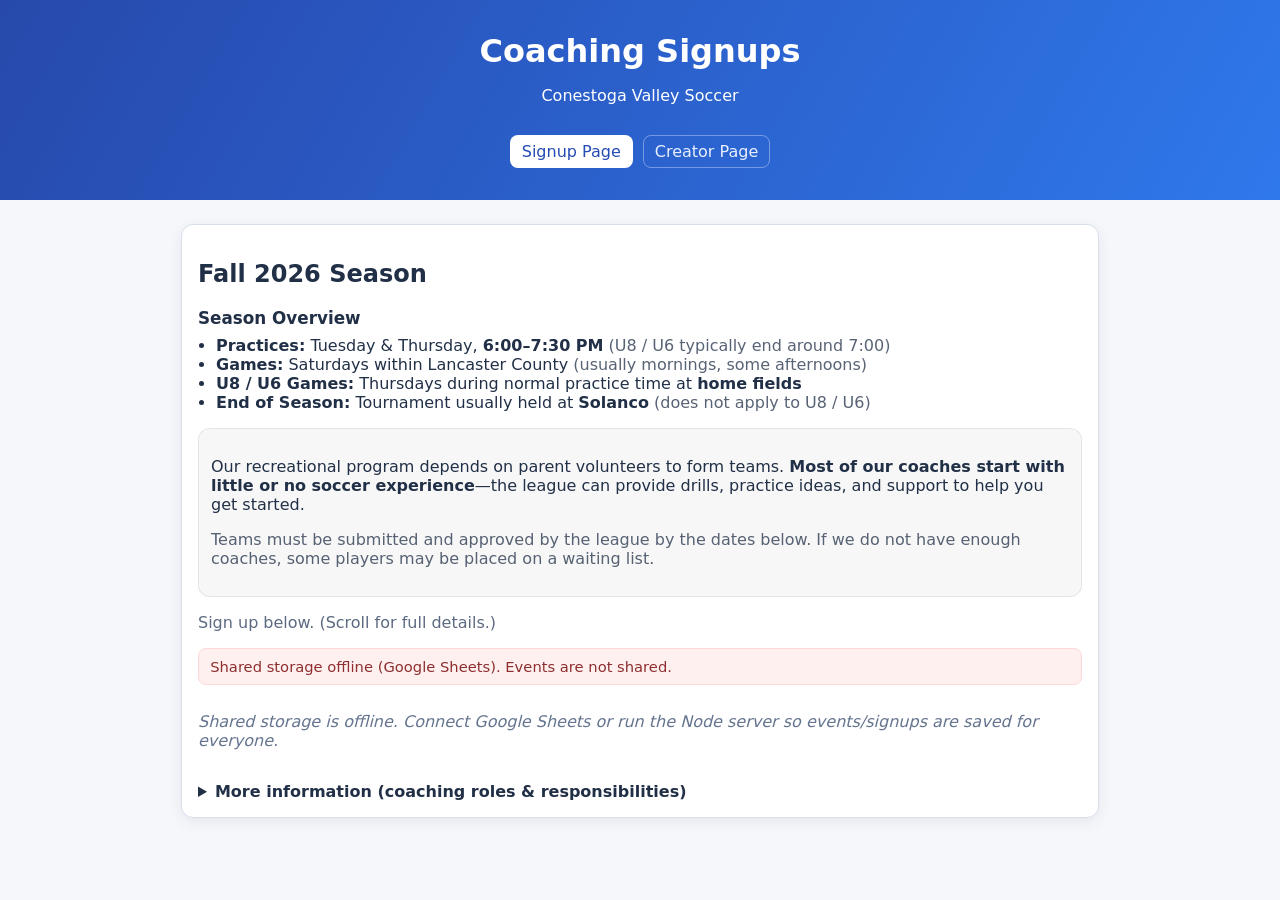
==== index.html @ 2c92e205 "Add files via upload" ====
<!doctype html>
<html lang="en">
<head>
    <meta charset="UTF-8" />
    <meta name="viewport" content="width=device-width, initial-scale=1.0" />
    <title>CV Soccer | Volunteer Signup</title>
    <link rel="stylesheet" href="styles.css" />
</head>
<body data-page="signup">
    <header class="topbar">
        <h1>Coaching Signups</h1>
        <p>Conestoga Valley Soccer</p>
        <nav class="topnav">
            <a href="index.html" class="active">Signup Page</a>
            <a href="create.html">Creator Page</a>
        </nav>
    </header>

    <main class="layout single">
        <section class="card">
            <h2>Fall 2026 Season</h2>

            <!-- QUICK SUMMARY (TOP) -->
            <div class="info-block">
                <h3 class="info-title">Season Overview</h3>
                <ul class="info-list">
                    <li><strong>Practices:</strong> Tuesday & Thursday, <strong>6:00–7:30 PM</strong> <span class="muted">(U8 / U6 typically end around 7:00)</span></li>
                    <li><strong>Games:</strong> Saturdays within Lancaster County <span class="muted">(usually mornings, some afternoons)</span></li>
                    <li><strong>U8 / U6 Games:</strong> Thursdays during normal practice time at <strong>home fields</strong></li>
                    <li><strong>End of Season:</strong> Tournament usually held at <strong>Solanco</strong> <span class="muted">(does not apply to U8 / U6)</span></li>
                </ul>
            </div>

            <!-- VOLUNTEER ENCOURAGEMENT (ABOVE SIGNUPS) -->
            <div class="callout">
                
                <p>
                    Our recreational program depends on parent volunteers to form teams.
                    <strong>Most of our coaches start with little or no soccer experience</strong>—the league can provide drills,
                    practice ideas, and support to help you get started.
                </p>
               
                <p class="muted" style="margin-top: 8px;">
                    Teams must be submitted and approved by the league by the dates below. If we do not have enough coaches, some players may be placed on a waiting list.
                </p>
            </div>

            <!-- SHORT LABEL ABOVE THE LIST -->
            <p class="helper-text">Sign up below. (Scroll for full details.)</p>

            <!-- Your existing status + list -->
            <p id="sync-status" class="sync-status" data-type="info">Checking shared storage...</p>
            <div id="public-event-list" class="stack"></div>

            <!-- FULL DETAILS (BOTTOM) -->
            <details class="details-block">
                <summary>More information (coaching roles & responsibilities)</summary>

                <div class="details-inner">
                    <h4>Head Coach Responsibilities</h4>
                    <ul>
                        <li>Parent communications about schedule changes, uniforms, and team updates</li>
                        <li>Organizing and running practices</li>
                        <li>Contacting the opposing coach prior to the game to confirm details</li>
                        <li>Providing payment to the referee for home games</li>
                        <li>Entering game scores online</li>
                    </ul>

                    <h4>Assistant Coach Responsibilities</h4>
                    <ul>
                        <li>Supporting the head coach during practices and games</li>
                        <li>Fulfilling head coach duties when the head coach is not present</li>
                        <li>Helping keep players on task and engaged</li>
                    </ul>

                    <h4>Schedule Details</h4>
                    <ul>
                        <li><strong>Practices:</strong> Tuesday & Thursday, 6:00–7:30 PM (U8 / U6 typically end at 7:00)</li>
                        <li><strong>Games:</strong> Saturdays within Lancaster County (usually mornings, some afternoons)</li>
                        <li><strong>U8 / U6 Games:</strong> Home games on Thursdays during normal practice time</li>
                        <li><strong>End-of-season:</strong> Tournament at Solanco</li>
                    </ul>
                </div>
            </details>

        </section>
    </main>

    <div id="loadingOverlay" class="loading-overlay hidden">
        <div class="spinner"></div>
        <div class="loading-text">Updating...</div>
    </div>


    <script src="config.js"></script>
    <script src="app.js"></script>
</body>
</html>
---- styles.css ----
:root {
    color-scheme: light;
    font-family: Inter, system-ui, -apple-system, sans-serif;
    --bg: #f5f7fb;
    --card: #ffffff;
    --accent: #325cda;
    --accent-dark: #2147b7;
    --text: #213047;
    --line: #d8dfeb;
}

* {
    box-sizing: border-box;
}

body {
    margin: 0;
    background: var(--bg);
    color: var(--text);
}

.topbar {
    background: linear-gradient(120deg, #2749ac, #2f78eb);
    color: #fff;
    padding: 2rem 1rem;
    text-align: center;
}

    .topbar h1 {
        margin: 0;
    }

.topnav {
    margin-top: 0.9rem;
    display: inline-flex;
    gap: 0.6rem;
}

    .topnav a {
        color: #e8efff;
        text-decoration: none;
        border: 1px solid rgba(255, 255, 255, 0.35);
        padding: 0.35rem 0.7rem;
        border-radius: 8px;
    }

        .topnav a.active {
            background: #fff;
            color: #244ab3;
        }

.layout {
    max-width: 1150px;
    margin: 1.5rem auto;
    padding: 0 1rem;
    display: grid;
    gap: 1rem;
    grid-template-columns: repeat(auto-fit, minmax(340px, 1fr));
}

    .layout.single {
        grid-template-columns: 1fr;
        max-width: 950px;
    }

.card {
    background: var(--card);
    border: 1px solid var(--line);
    border-radius: 12px;
    padding: 1rem;
    box-shadow: 0 4px 14px rgba(35, 56, 94, 0.08);
}

.stack {
    display: grid;
    gap: 0.75rem;
}

label,
legend {
    font-size: 0.92rem;
    font-weight: 600;
}

input,
textarea,
button {
    width: 100%;
    border-radius: 8px;
    border: 1px solid var(--line);
    font: inherit;
    padding: 0.65rem 0.8rem;
}

button {
    cursor: pointer;
    background: var(--accent);
    color: #fff;
    font-weight: 600;
    border: none;
}

    button:hover {
        background: var(--accent-dark);
    }

    button.secondary {
        background: #e9eefb;
        color: var(--accent);
    }

    button.danger {
        background: #ffe7e7;
        color: #c22929;
    }

fieldset {
    border: 1px solid var(--line);
    border-radius: 8px;
    padding: 0.75rem;
    margin: 0;
}

.drag-handle {
  cursor: grab;
  user-select: none;
  padding: 6px 10px;
  border-radius: 8px;
  line-height: 1;
}

.drag-handle:active {
  cursor: grabbing;
}

.drag-ghost {
  opacity: 0.5;
}

.info-block {
  margin: 12px 0 16px;
}

.info-title {
  margin: 0 0 8px;
  font-size: 1.05rem;
}

.info-list {
  margin: 0;
  padding-left: 18px;
}

.muted {
  opacity: 0.75;
}

.callout {
  margin: 12px 0 16px;
  padding: 12px;
  border-radius: 12px;
  border: 1px solid rgba(0,0,0,0.08);
  background: rgba(0,0,0,0.03);
}

.details-block {
  margin-top: 16px;
}

.details-block summary {
  cursor: pointer;
  font-weight: 600;
}

.details-inner {
  margin-top: 12px;
}

.details-inner h4 {
  margin: 14px 0 6px;
}

.slot-row {
    display: grid;
    gap: 0.5rem;
    grid-template-columns: 1fr 90px 40px;
    align-items: center;
}

.event {
    border: 1px solid var(--line);
    border-radius: 8px;
    padding: 0.9rem;
}

    .event h3 {
        margin: 0 0 0.3rem;
    }

.event-head{
  display:flex;
  align-items:center;
  gap:12px;
}

.event-head h3{
  flex:1;
  margin:0;
}

/* Right-side buttons */
.event-actions{
  display:flex;
  gap:8px;
  align-items:center;
  flex-wrap:wrap;     /* if narrow, they wrap nicely */
}

.event-actions button{
  width:auto !important;
  padding:8px 12px;
}

.modal::backdrop { background: rgba(0,0,0,0.4); }

.modal-card {
  border: 0;
  padding: 16px;
  min-width: min(520px, 92vw);
}

.edit-slots{
  display:flex;
  flex-direction:column;
  gap:10px;
  margin:10px 0 14px;
}

.edit-slot-row{
  display:grid;
  grid-template-columns: 1fr 120px auto;
  gap:10px;
  align-items:center;
}

.edit-slot-row small{
  opacity:0.75;
}



.modal-card label { display:block; margin: 10px 0; }
.modal-card input, .modal-card textarea { width: 100%; }

.modal-actions {
  display:flex;
  justify-content:flex-end;
  gap: 10px;
  margin-top: 14px;
}

.event-meta {
    color: #627089;
    font-size: 0.9rem;
    margin-bottom: 0.5rem;
}

.slot,
.admin-slot {
    background: #f9fbff;
    border: 1px solid #e5ebf7;
    border-radius: 6px;
    padding: 0.6rem;
    margin-bottom: 0.5rem;
}

    .slot small {
        color: #61718a;
    }

.signed-up-list {
    margin: 0.45rem 0 0;
    font-size: 1.05rem;
    font-weight: 700;
    color: #334a74;
}

.signup-form {
    margin-top: 0.55rem;
}

.fields-grid {
    display: grid;
    grid-template-columns: repeat(auto-fit, minmax(170px, 1fr));
    gap: 0.45rem;
    margin-bottom: 0.45rem;
}

.helper-text {
    color: #5c6a81;
    margin-top: 0;
}

.table-wrap {
    overflow-x: auto;
}

table {
    width: 100%;
    border-collapse: collapse;
    font-size: 0.9rem;
}

th,
td {
    border-bottom: 1px solid #dce5f5;
    padding: 0.45rem;
    text-align: left;
    vertical-align: top;
}

.empty {
    color: #65748f;
    font-style: italic;
}

.remove-event {
    width: auto;
    padding: 0.45rem 0.75rem;
}


.sync-status {
    border-radius: 8px;
    padding: 0.55rem 0.7rem;
    margin: 0 0 0.7rem;
    font-size: 0.92rem;
}

    .sync-status[data-type="info"] {
        background: #eef3ff;
        color: #2a4ca4;
        border: 1px solid #d8e3ff;
    }

    .sync-status[data-type="ok"] {
        background: #e8f7ee;
        color: #1d6d3f;
        border: 1px solid #cdeed9;
    }

    .sync-status[data-type="error"] {
        background: #fff0f0;
        color: #8e2e2e;
        border: 1px solid #ffd7d7;
    }


/* Loading overlay */
.loading-overlay {
    position: fixed;
    inset: 0;
    background: rgba(255, 255, 255, 0.85);
    display: flex;
    flex-direction: column;
    align-items: center;
    justify-content: center;
    z-index: 9999;
}

    .loading-overlay.hidden {
        display: none;
    }

.spinner {
    width: 48px;
    height: 48px;
    border: 5px solid #ddd;
    border-top: 5px solid #1e73be;
    border-radius: 50%;
    animation: spin 0.8s linear infinite;
    margin-bottom: 12px;
}

@keyframes spin {
    to {
        transform: rotate(360deg);
    }
}

.loading-text {
    font-weight: 600;
    font-size: 16px;
    color: #333;
}
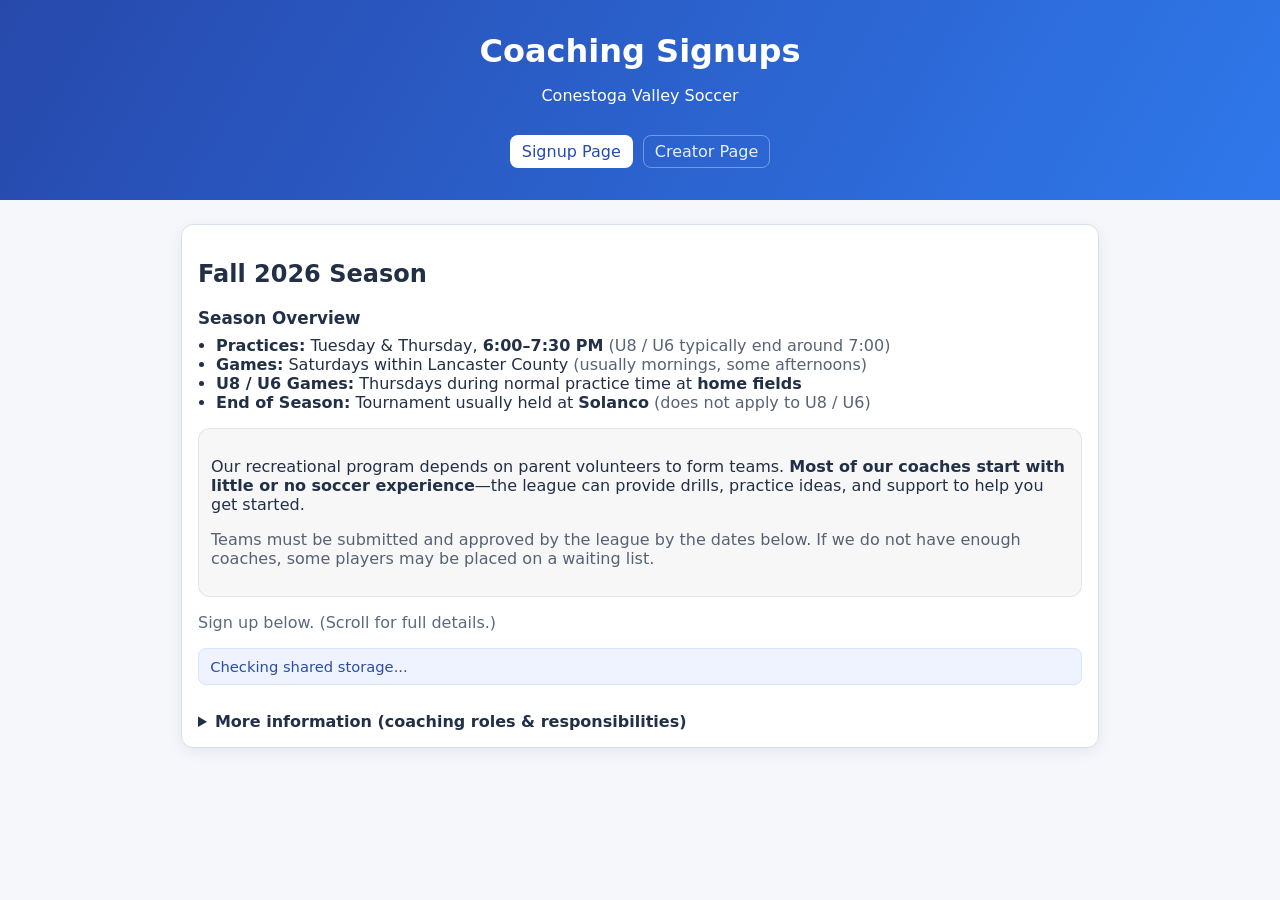
==== commit 12df739a: "Sync staging signup page with feature styling" ====
--- a/index.html
+++ b/index.html
@@ -3,8 +3,15 @@
 <head>
     <meta charset="UTF-8" />
     <meta name="viewport" content="width=device-width, initial-scale=1.0" />
+    <meta http-equiv="Cache-Control" content="no-cache, no-store, must-revalidate" />
+    <meta http-equiv="Pragma" content="no-cache" />
+    <meta http-equiv="Expires" content="0" />
     <title>CV Soccer | Volunteer Signup</title>
-    <link rel="stylesheet" href="styles.css" />
+    <script>
+        window.TEAMSIGNUPS_ASSET_VERSION = Date.now().toString();
+        document.write('<link rel="stylesheet" href="styles.css?v=' + window.TEAMSIGNUPS_ASSET_VERSION + '" />');
+        document.write('<link rel="stylesheet" href="filled-position.css?v=' + window.TEAMSIGNUPS_ASSET_VERSION + '" />');
+    </script>
 </head>
 <body data-page="signup">
     <header class="topbar">
@@ -19,8 +26,6 @@
     <main class="layout single">
         <section class="card">
             <h2>Fall 2026 Season</h2>
-
-            <!-- QUICK SUMMARY (TOP) -->
             <div class="info-block">
                 <h3 class="info-title">Season Overview</h3>
                 <ul class="info-list">
@@ -31,68 +36,43 @@
                 </ul>
             </div>
 
-            <!-- VOLUNTEER ENCOURAGEMENT (ABOVE SIGNUPS) -->
             <div class="callout">
-                
-                <p>
-                    Our recreational program depends on parent volunteers to form teams.
-                    <strong>Most of our coaches start with little or no soccer experience</strong>—the league can provide drills,
-                    practice ideas, and support to help you get started.
-                </p>
-               
-                <p class="muted" style="margin-top: 8px;">
-                    Teams must be submitted and approved by the league by the dates below. If we do not have enough coaches, some players may be placed on a waiting list.
-                </p>
+                <p>Our recreational program depends on parent volunteers to form teams. <strong>Most of our coaches start with little or no soccer experience</strong>—the league can provide drills, practice ideas, and support to help you get started.</p>
+                <p class="muted" style="margin-top: 8px;">Teams must be submitted and approved by the league by the dates below. If we do not have enough coaches, some players may be placed on a waiting list.</p>
             </div>
 
-            <!-- SHORT LABEL ABOVE THE LIST -->
             <p class="helper-text">Sign up below. (Scroll for full details.)</p>
-
-            <!-- Your existing status + list -->
             <p id="sync-status" class="sync-status" data-type="info">Checking shared storage...</p>
             <div id="public-event-list" class="stack"></div>
 
-            <!-- FULL DETAILS (BOTTOM) -->
             <details class="details-block">
                 <summary>More information (coaching roles & responsibilities)</summary>
-
                 <div class="details-inner">
                     <h4>Head Coach Responsibilities</h4>
-                    <ul>
-                        <li>Parent communications about schedule changes, uniforms, and team updates</li>
-                        <li>Organizing and running practices</li>
-                        <li>Contacting the opposing coach prior to the game to confirm details</li>
-                        <li>Providing payment to the referee for home games</li>
-                        <li>Entering game scores online</li>
-                    </ul>
-
+                    <ul><li>Parent communications about schedule changes, uniforms, and team updates</li><li>Organizing and running practices</li><li>Contacting the opposing coach prior to the game to confirm details</li><li>Providing payment to the referee for home games</li><li>Entering game scores online</li></ul>
                     <h4>Assistant Coach Responsibilities</h4>
-                    <ul>
-                        <li>Supporting the head coach during practices and games</li>
-                        <li>Fulfilling head coach duties when the head coach is not present</li>
-                        <li>Helping keep players on task and engaged</li>
-                    </ul>
-
+                    <ul><li>Supporting the head coach during practices and games</li><li>Fulfilling head coach duties when the head coach is not present</li><li>Helping keep players on task and engaged</li></ul>
                     <h4>Schedule Details</h4>
-                    <ul>
-                        <li><strong>Practices:</strong> Tuesday & Thursday, 6:00–7:30 PM (U8 / U6 typically end at 7:00)</li>
-                        <li><strong>Games:</strong> Saturdays within Lancaster County (usually mornings, some afternoons)</li>
-                        <li><strong>U8 / U6 Games:</strong> Home games on Thursdays during normal practice time</li>
-                        <li><strong>End-of-season:</strong> Tournament at Solanco</li>
-                    </ul>
+                    <ul><li><strong>Practices:</strong> Tuesday & Thursday, 6:00–7:30 PM (U8 / U6 typically end at 7:00)</li><li><strong>Games:</strong> Saturdays within Lancaster County (usually mornings, some afternoons)</li><li><strong>U8 / U6 Games:</strong> Home games on Thursdays during normal practice time</li><li><strong>End-of-season:</strong> Tournament at Solanco</li></ul>
                 </div>
             </details>
-
         </section>
     </main>
 
-    <div id="loadingOverlay" class="loading-overlay hidden">
-        <div class="spinner"></div>
-        <div class="loading-text">Updating...</div>
-    </div>
+    <div id="loadingOverlay" class="loading-overlay hidden"><div class="spinner"></div><div class="loading-text">Updating...</div></div>
 
-
-    <script src="config.js"></script>
-    <script src="app.js"></script>
+    <script>
+        (function () {
+            const version = window.TEAMSIGNUPS_ASSET_VERSION || Date.now().toString();
+            const configScript = document.createElement("script");
+            configScript.src = "config.js?v=" + encodeURIComponent(version);
+            configScript.onload = function () {
+                const signupScript = document.createElement("script");
+                signupScript.src = "public-signup.js?v=" + encodeURIComponent(version);
+                document.body.appendChild(signupScript);
+            };
+            document.body.appendChild(configScript);
+        })();
+    </script>
 </body>
 </html>
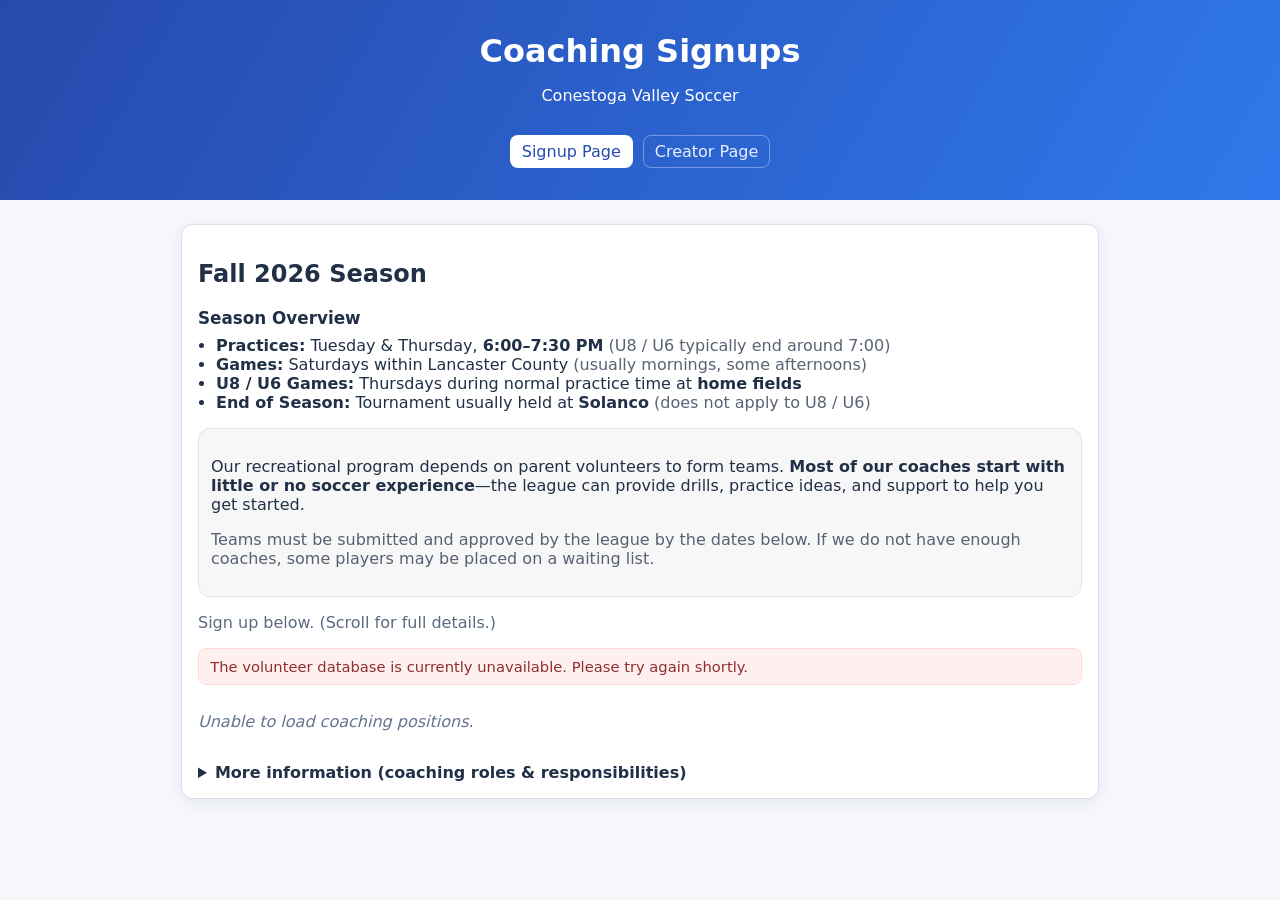
==== commit b533b374: "Add volunteer countdown banner to staging signup page" ====
--- a/index.html
+++ b/index.html
@@ -11,68 +11,31 @@
         window.TEAMSIGNUPS_ASSET_VERSION = Date.now().toString();
         document.write('<link rel="stylesheet" href="styles.css?v=' + window.TEAMSIGNUPS_ASSET_VERSION + '" />');
         document.write('<link rel="stylesheet" href="filled-position.css?v=' + window.TEAMSIGNUPS_ASSET_VERSION + '" />');
+        document.write('<link rel="stylesheet" href="volunteer-countdown.css?v=' + window.TEAMSIGNUPS_ASSET_VERSION + '" />');
     </script>
 </head>
 <body data-page="signup">
     <header class="topbar">
         <h1>Coaching Signups</h1>
         <p>Conestoga Valley Soccer</p>
-        <nav class="topnav">
-            <a href="index.html" class="active">Signup Page</a>
-            <a href="create.html">Creator Page</a>
-        </nav>
+        <nav class="topnav"><a href="index.html" class="active">Signup Page</a><a href="create.html">Creator Page</a></nav>
     </header>
-
     <main class="layout single">
         <section class="card">
             <h2>Fall 2026 Season</h2>
-            <div class="info-block">
-                <h3 class="info-title">Season Overview</h3>
-                <ul class="info-list">
-                    <li><strong>Practices:</strong> Tuesday & Thursday, <strong>6:00–7:30 PM</strong> <span class="muted">(U8 / U6 typically end around 7:00)</span></li>
-                    <li><strong>Games:</strong> Saturdays within Lancaster County <span class="muted">(usually mornings, some afternoons)</span></li>
-                    <li><strong>U8 / U6 Games:</strong> Thursdays during normal practice time at <strong>home fields</strong></li>
-                    <li><strong>End of Season:</strong> Tournament usually held at <strong>Solanco</strong> <span class="muted">(does not apply to U8 / U6)</span></li>
-                </ul>
+            <div id="volunteer-countdown" class="volunteer-countdown" hidden aria-live="polite">
+                <p id="volunteer-countdown-title" class="volunteer-countdown-title">Loading volunteer countdown…</p>
+                <p id="volunteer-countdown-subtitle" class="volunteer-countdown-subtitle"></p>
+                <div class="volunteer-progress-track" role="progressbar" aria-label="Volunteer positions filled" aria-valuemin="0" aria-valuemax="100" aria-valuenow="0"><div id="volunteer-progress-bar" class="volunteer-progress-bar"></div></div>
+                <div id="volunteer-countdown-meta" class="volunteer-countdown-meta"></div>
             </div>
-
-            <div class="callout">
-                <p>Our recreational program depends on parent volunteers to form teams. <strong>Most of our coaches start with little or no soccer experience</strong>—the league can provide drills, practice ideas, and support to help you get started.</p>
-                <p class="muted" style="margin-top: 8px;">Teams must be submitted and approved by the league by the dates below. If we do not have enough coaches, some players may be placed on a waiting list.</p>
-            </div>
-
-            <p class="helper-text">Sign up below. (Scroll for full details.)</p>
-            <p id="sync-status" class="sync-status" data-type="info">Checking shared storage...</p>
-            <div id="public-event-list" class="stack"></div>
-
-            <details class="details-block">
-                <summary>More information (coaching roles & responsibilities)</summary>
-                <div class="details-inner">
-                    <h4>Head Coach Responsibilities</h4>
-                    <ul><li>Parent communications about schedule changes, uniforms, and team updates</li><li>Organizing and running practices</li><li>Contacting the opposing coach prior to the game to confirm details</li><li>Providing payment to the referee for home games</li><li>Entering game scores online</li></ul>
-                    <h4>Assistant Coach Responsibilities</h4>
-                    <ul><li>Supporting the head coach during practices and games</li><li>Fulfilling head coach duties when the head coach is not present</li><li>Helping keep players on task and engaged</li></ul>
-                    <h4>Schedule Details</h4>
-                    <ul><li><strong>Practices:</strong> Tuesday & Thursday, 6:00–7:30 PM (U8 / U6 typically end at 7:00)</li><li><strong>Games:</strong> Saturdays within Lancaster County (usually mornings, some afternoons)</li><li><strong>U8 / U6 Games:</strong> Home games on Thursdays during normal practice time</li><li><strong>End-of-season:</strong> Tournament at Solanco</li></ul>
-                </div>
-            </details>
+            <div class="info-block"><h3 class="info-title">Season Overview</h3><ul class="info-list"><li><strong>Practices:</strong> Tuesday & Thursday, <strong>6:00–7:30 PM</strong> <span class="muted">(U8 / U6 typically end around 7:00)</span></li><li><strong>Games:</strong> Saturdays within Lancaster County <span class="muted">(usually mornings, some afternoons)</span></li><li><strong>U8 / U6 Games:</strong> Thursdays during normal practice time at <strong>home fields</strong></li><li><strong>End of Season:</strong> Tournament usually held at <strong>Solanco</strong> <span class="muted">(does not apply to U8 / U6)</span></li></ul></div>
+            <div class="callout"><p>Our recreational program depends on parent volunteers to form teams. <strong>Most of our coaches start with little or no soccer experience</strong>—the league can provide drills, practice ideas, and support to help you get started.</p><p class="muted" style="margin-top: 8px;">Teams must be submitted and approved by the league by the dates below. If we do not have enough coaches, some players may be placed on a waiting list.</p></div>
+            <p class="helper-text">Sign up below. (Scroll for full details.)</p><p id="sync-status" class="sync-status" data-type="info">Checking shared storage...</p><div id="public-event-list" class="stack"></div>
+            <details class="details-block"><summary>More information (coaching roles & responsibilities)</summary><div class="details-inner"><h4>Head Coach Responsibilities</h4><ul><li>Parent communications about schedule changes, uniforms, and team updates</li><li>Organizing and running practices</li><li>Contacting the opposing coach prior to the game to confirm details</li><li>Providing payment to the referee for home games</li><li>Entering game scores online</li></ul><h4>Assistant Coach Responsibilities</h4><ul><li>Supporting the head coach during practices and games</li><li>Fulfilling head coach duties when the head coach is not present</li><li>Helping keep players on task and engaged</li></ul><h4>Schedule Details</h4><ul><li><strong>Practices:</strong> Tuesday & Thursday, 6:00–7:30 PM (U8 / U6 typically end at 7:00)</li><li><strong>Games:</strong> Saturdays within Lancaster County (usually mornings, some afternoons)</li><li><strong>U8 / U6 Games:</strong> Home games on Thursdays during normal practice time</li><li><strong>End-of-season:</strong> Tournament at Solanco</li></ul></div></details>
         </section>
     </main>
-
     <div id="loadingOverlay" class="loading-overlay hidden"><div class="spinner"></div><div class="loading-text">Updating...</div></div>
-
-    <script>
-        (function () {
-            const version = window.TEAMSIGNUPS_ASSET_VERSION || Date.now().toString();
-            const configScript = document.createElement("script");
-            configScript.src = "config.js?v=" + encodeURIComponent(version);
-            configScript.onload = function () {
-                const signupScript = document.createElement("script");
-                signupScript.src = "public-signup.js?v=" + encodeURIComponent(version);
-                document.body.appendChild(signupScript);
-            };
-            document.body.appendChild(configScript);
-        })();
-    </script>
+    <script>(function(){const version=window.TEAMSIGNUPS_ASSET_VERSION||Date.now().toString();const configScript=document.createElement("script");configScript.src="config.js?v="+encodeURIComponent(version);configScript.onload=function(){const signupScript=document.createElement("script");signupScript.src="public-signup.js?v="+encodeURIComponent(version);document.body.appendChild(signupScript);};document.body.appendChild(configScript);})();</script>
 </body>
 </html>
--- a/filled-position.css
+++ b/filled-position.css
@@ -0,0 +1,9 @@
+.position-full {
+    background: #fff4f4;
+    border-color: #efb0b0;
+    box-shadow: inset 4px 0 0 #d9534f;
+    padding: 0.8rem;
+}
+.position-full > div:first-child { display: grid; gap: 0.3rem; }
+.position-full strong { color: #8e2e2e; }
+.position-full small { color: #a14b4b; font-weight: 700; }
--- a/volunteer-countdown.css
+++ b/volunteer-countdown.css
@@ -0,0 +1,93 @@
+.volunteer-countdown {
+    position: relative;
+    overflow: hidden;
+    margin: 0 0 1.1rem;
+    padding: 1rem 1.15rem;
+    border: 3px solid #b71928;
+    border-radius: 16px;
+    background: linear-gradient(135deg, #fff3f3 0%, #ffe0a8 48%, #fff3f3 100%);
+    box-shadow: 0 8px 22px rgba(183, 25, 40, 0.18);
+    text-align: center;
+}
+
+.volunteer-countdown::before,
+.volunteer-countdown::after {
+    content: "⚽";
+    position: absolute;
+    top: 50%;
+    font-size: 2rem;
+    transform: translateY(-50%);
+    opacity: 0.22;
+}
+
+.volunteer-countdown::before { left: 0.7rem; }
+.volunteer-countdown::after { right: 0.7rem; }
+
+.volunteer-countdown-title {
+    margin: 0;
+    font-size: clamp(1.25rem, 4vw, 2rem);
+    font-weight: 900;
+    letter-spacing: 0.02em;
+    color: #a31222;
+    text-transform: uppercase;
+}
+
+.volunteer-countdown-subtitle {
+    margin: 0.35rem 0 0.75rem;
+    font-size: 1rem;
+    font-weight: 700;
+    color: #593333;
+}
+
+.volunteer-progress-track {
+    height: 18px;
+    overflow: hidden;
+    border: 2px solid rgba(90, 33, 33, 0.22);
+    border-radius: 999px;
+    background: rgba(255,255,255,0.8);
+}
+
+.volunteer-progress-bar {
+    width: 0;
+    height: 100%;
+    border-radius: inherit;
+    background: linear-gradient(90deg, #cf2f3d, #f2a900);
+    transition: width 0.6s ease;
+}
+
+.volunteer-countdown-meta {
+    margin-top: 0.5rem;
+    font-size: 0.9rem;
+    font-weight: 700;
+    color: #6c4646;
+}
+
+.volunteer-countdown.urgent {
+    animation: volunteer-pulse 1.35s ease-in-out infinite;
+}
+
+.volunteer-countdown.close {
+    border-color: #d78600;
+    background: linear-gradient(135deg, #fff9dd, #ffe8a3, #fff9dd);
+}
+
+.volunteer-countdown.complete {
+    border-color: #21834a;
+    background: linear-gradient(135deg, #e7f9ee, #c8f0d8, #e7f9ee);
+    box-shadow: 0 8px 22px rgba(33, 131, 74, 0.18);
+}
+
+.volunteer-countdown.complete .volunteer-countdown-title { color: #176b3a; }
+.volunteer-countdown.complete .volunteer-countdown-subtitle,
+.volunteer-countdown.complete .volunteer-countdown-meta { color: #285c3d; }
+.volunteer-countdown.complete .volunteer-progress-bar { background: linear-gradient(90deg, #238a4d, #48b86c); }
+
+@keyframes volunteer-pulse {
+    0%, 100% { transform: scale(1); box-shadow: 0 8px 22px rgba(183, 25, 40, 0.18); }
+    50% { transform: scale(1.012); box-shadow: 0 10px 28px rgba(183, 25, 40, 0.32); }
+}
+
+@media (prefers-reduced-motion: reduce) {
+    .volunteer-countdown.urgent { animation: none; }
+    .volunteer-progress-bar { transition: none; }
+}
